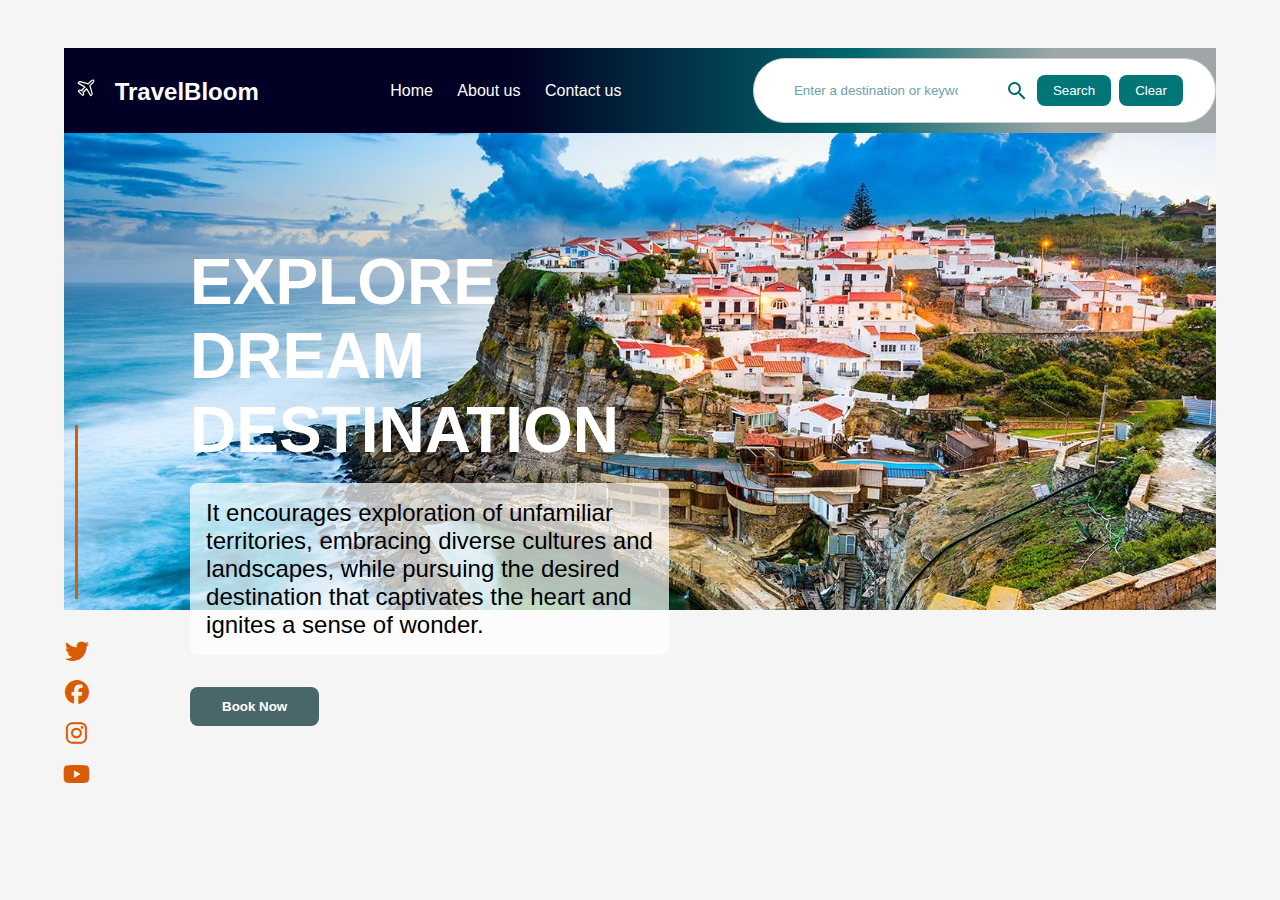
==== index.html @ a5ff1cef "chore: Add aside.html, index.html, and contact.html pages" ====
<!DOCTYPE html>
<html lang="en">

<head>
    <meta charset="UTF-8">
    <meta name="viewport" content="width=device-width, initial-scale=1.0">
    <title>Kevin</title>
    <link rel="stylesheet" href="./travel_recommendation.css">
    <link rel="stylesheet" href="https://cdnjs.cloudflare.com/ajax/libs/font-awesome/6.1.1/css/all.min.css">
</head>

<body>
    <header id="header"></header>
    <main>
        <aside id="aside"></aside>
        <section id="main-section">
            <h1>EXPLORE <br> DREAM <br> DESTINATION</h1>
            <p>
                It encourages exploration of unfamiliar <br>
                territories, embracing diverse cultures and <br>
                landscapes, while pursuing the desired <br>
                destination that captivates the heart and <br>
                ignites a sense of wonder.
            </p>
            <div>
                <button>Book Now</button>
            </div>
        </section>
    </main>


    <script>
        document.addEventListener("DOMContentLoaded", function () {
            const includeHTML = (el, url) => {
                fetch(url)
                    .then(response => response.text())
                    .then(data => {
                        el.innerHTML = data;
                    })
                    .catch(err => console.log(err));
            };

            includeHTML(document.getElementById("header"), "header.html");
            includeHTML(document.getElementById("aside"), "aside.html");

        });
    </script>
</body>

</html>
---- travel_recommendation.css ----
* {
    margin: 0;
    padding: 0;
    box-sizing: border-box;
}

body {
    font-family: 'Roboto', sans-serif;
    background-color: #f5f5f5;
    margin: 3rem 5%;
    font-size: 1rem;
}

/* Navbar */
header {
    background: rgb(2,0,36);
    background: linear-gradient(90deg, rgba(2,0,36,1) 39%, rgba(1,104,109,1) 69%, rgba(15,31,33,0.36738445378151263) 86%);
    color: white;
    padding: 10px 0;
    display: flex;
    justify-content: space-between;
    align-items: center;
}

header span {
    font-size: 1.5rem;
    margin-left: 10px;
    font-weight: bold;
}

nav li {
    display: inline;
    padding: 0 10px;
}

nav a {
    color: white;
    text-decoration: none;
}

.search-container {
    display: flex;
    justify-content: center;
    gap: 1rem;
    border: 1px solid #ccc;
    border-radius: 2rem;
    padding: 1rem 2rem;
    background-color: #ffffff;
    flex: 0 1 auto;
    
}

.search-container input {
    border: none;
    outline: none;
    padding: 0.5rem;
    flex: 0 1 auto;
}

.search-container div {
    flex: 0 1 auto;
    display: flex;
    align-items: center;
    justify-content: space-between;
    gap: 0.5rem;
}

.search-container svg {
    display: block;
}

.search-container button {
    flex: 0 1 auto;
    background-color: #027577;
    color: white;
    border: none;
    padding: 0.5rem 1rem;
    border-radius: 0.5rem;
    cursor: pointer;
}

.search-container input::placeholder {
    color: #69A2A9;
}

/* Main content */
main {
    background-image: url("./lisbon-portugal.jpg");
    height: 53vh;
    background-size: cover;
    background-position: center;
    position: absolute;
    z-index: 0;
    width: 90vw;

    /* background-image: url("./lisbon-portugal.jpg"); */
}

/* Aside */
aside {
    display: inline-flex;
    flex-direction: column;
    gap: 1rem;
    height:43vh;
    width: 2vw;
    align-items: center;
    justify-content: space-around;
    flex: 0 1 auto;
}

.vertical-line {
    display: inline-block;
    width: 3px; 
    height: 45%;
    background-color: #D95B02; 
}

.social-icons {
    display: flex;
    flex-direction: column;
    gap: 1rem;
    align-items: center;
    justify-content: center;
}

.fab {
    font-size: 1.5rem;
    color: #D95B02;
}

/* Section */

#main-section {
    display: inline-block;
    position: relative;
    top: 7rem;
    left: 6rem;
    z-index: 1; 
     height: 53vh;

    /* display: inline-flex;
     height: 50vh; 
    justify-content: center; 
    align-items: center; 
    flex-direction: column; */
}

h1 {
    font-size: 4rem;
    color: white;
    font-weight: bolder;
}

section p {
    background-color: rgba(255, 255, 255, 0.7);
    padding: 1rem;
    border-radius: 0.5rem;
    margin-top: 1rem;
    display: inline-block;
    font-size: 1.5rem;
}

section button {
    background-color: #0F3738BF;
    color: white;
    border: none;
    padding: 0.75rem 2rem;
    border-radius: 0.5rem;
    cursor: pointer;
    margin-top: 2rem;
    font-weight: 800;
    transition: transform 0.2s;
    transform: scale(1);
}

section button:hover {
    background-color: #027577;
    transform: scale(1.1)
}


/* for about.html template */

#about-us {
    
    margin: 1rem 0 2rem 0;
    padding: 2rem 2rem 1rem 5rem;
  
}

#about-us p {
    font-size: 1.5rem;
    line-height: 1.5;
    background-color: rgba(255, 255, 255, 0.7);
    padding: 1rem;
    border-radius: 1rem;
}

#team {
    display: flex;
    justify-content: space-between;
    margin-top: 2rem;
    width: 91%;
    position: relative;
    left: 6rem;
    align-items: center;
}

#team h2 {
    font-size: 2rem;
    font-weight: 800;
}

.card {
    background-color: #f5f5f5;
    padding: 1rem;
    border-radius: 1rem;
    box-shadow: 0 0 10px rgba(0, 0, 0, 0.1);
    width: 24%;
}
.card p {
    margin-top: 0.5rem;
    line-height: 1.2;
}

div > i {
    float: left;
    margin-right: 0.5rem;
}

.btn {
    background-color: #027CD2;
    color: white;
    border: none;
    padding: 0.5rem 1rem;
    border-radius: 0.5rem;
    cursor: pointer;
    margin-top: 1rem;
    font-weight: 800;
    text-align: center;
}

/* for contact.html template */

#contact-us {
    display: flex;
    justify-content: center;
    gap: 5rem;
    align-items: flex-end;
    height: 45vh;
    z-index: 2;
    flex-basis: auto;
}

#contact-us > div {
    flex: 0 1 auto;
    /* background-color: rgba(0, 0, 0, 0.3); */
    background-color: rgb(8, 54, 22, 0.5);
    padding: 1rem;
    border-radius: 1rem;
    align-self: center;
}

#contact-us p {
    margin-top: 2rem;
    font-size: 1.5rem;
    color: white;
    padding: 1rem;
    display: inline-block;
}

#contact-us form {
    flex: 1 ;
    max-width: 40%;
    display: flex;
    flex-direction: column;
    gap: 1rem; 
    height: 35vh;
    /* background-color: rgba(0, 0, 0, 0.3); */
    background-color: rgb(8, 54, 22, 0.5);
    padding: 1rem;
    color: white;
}

input[type="text"], input[type="email"], textarea {
    border: none;
    outline: none;
    width: 100%;
    padding: 1rem 2rem;
    border-radius: 0.5rem;
}

textarea {
    height: 9vh;
}

button[type="submit"] {
    background-color: #027577;
    color: white;
    border: none;
    padding: 0.5rem 1rem;
    border-radius: 0.5rem;
    cursor: pointer;
    font-weight: 800;
    width: 100%;
}
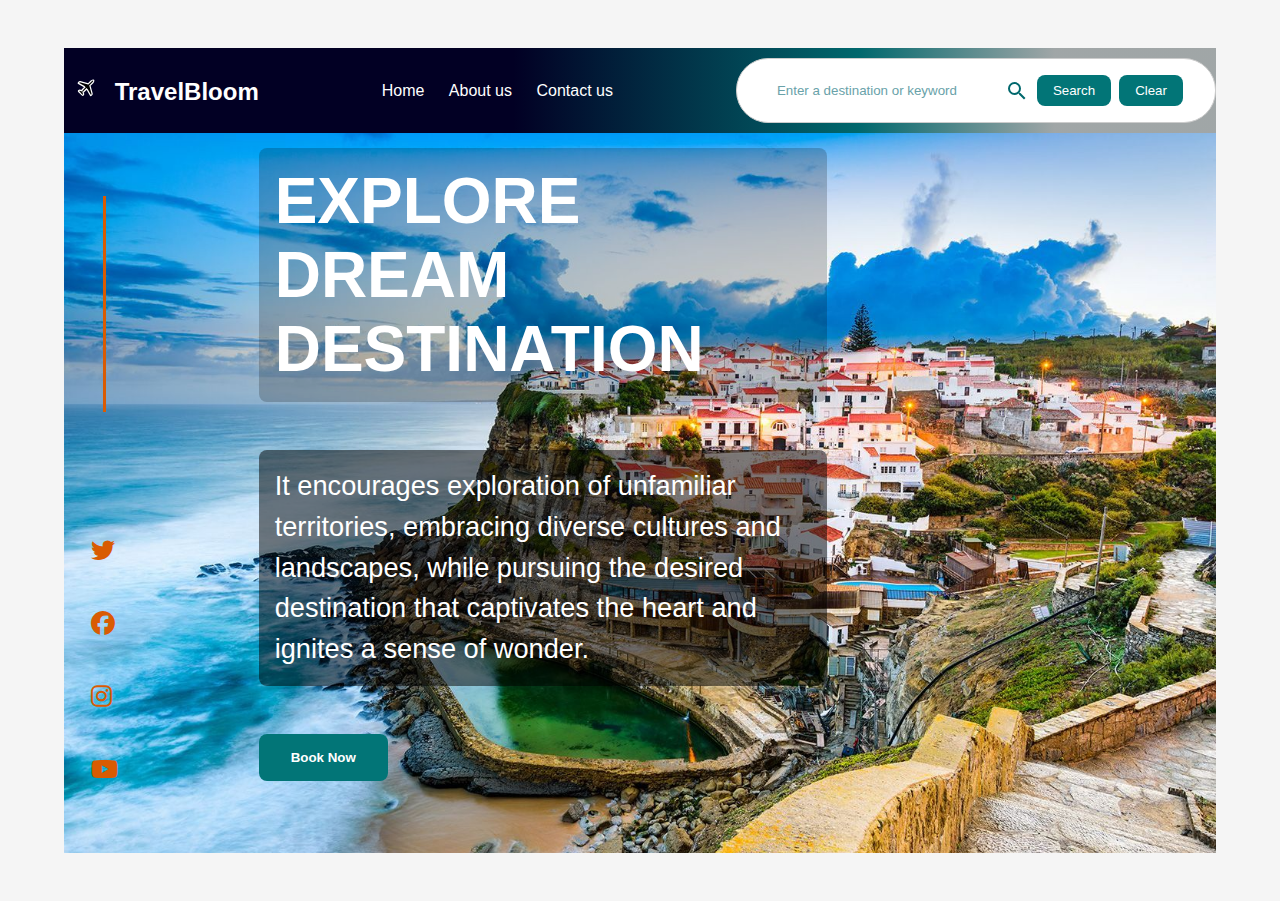
==== commit d69b678d: "chore: Update travel_recommendation.html, travel_recommendation.js, header.html, contact.html, and i" ====
--- a/index.html
+++ b/index.html
@@ -16,10 +16,10 @@
         <section id="main-section">
             <h1>EXPLORE <br> DREAM <br> DESTINATION</h1>
             <p>
-                It encourages exploration of unfamiliar <br>
-                territories, embracing diverse cultures and <br>
-                landscapes, while pursuing the desired <br>
-                destination that captivates the heart and <br>
+                It encourages exploration of unfamiliar 
+                territories, embracing diverse cultures and 
+                landscapes, while pursuing the desired 
+                destination that captivates the heart and 
                 ignites a sense of wonder.
             </p>
             <div>
@@ -27,24 +27,7 @@
             </div>
         </section>
     </main>
-
-
-    <script>
-        document.addEventListener("DOMContentLoaded", function () {
-            const includeHTML = (el, url) => {
-                fetch(url)
-                    .then(response => response.text())
-                    .then(data => {
-                        el.innerHTML = data;
-                    })
-                    .catch(err => console.log(err));
-            };
-
-            includeHTML(document.getElementById("header"), "header.html");
-            includeHTML(document.getElementById("aside"), "aside.html");
-
-        });
-    </script>
+    <script src="./travel_recommendation.js"></script>
 </body>
 
 </html>--- a/travel_recommendation.css
+++ b/travel_recommendation.css
@@ -36,6 +36,12 @@
 nav a {
     color: white;
     text-decoration: none;
+}
+
+nav a:hover {
+    color: #D95B02;
+    text-decoration: underline;
+    font-weight: bold;
 }
 
 .search-container {
@@ -46,19 +52,16 @@
     border-radius: 2rem;
     padding: 1rem 2rem;
     background-color: #ffffff;
-    flex: 0 1 auto;
-    
 }
 
 .search-container input {
     border: none;
     outline: none;
     padding: 0.5rem;
-    flex: 0 1 auto;
+    min-width: 210px;
 }
 
 .search-container div {
-    flex: 0 1 auto;
     display: flex;
     align-items: center;
     justify-content: space-between;
@@ -70,57 +73,57 @@
 }
 
 .search-container button {
-    flex: 0 1 auto;
     background-color: #027577;
     color: white;
     border: none;
     padding: 0.5rem 1rem;
     border-radius: 0.5rem;
     cursor: pointer;
+    transition: transform 0.1s;
 }
 
 .search-container input::placeholder {
     color: #69A2A9;
 }
 
-/* Main content */
+.search-container button:hover {
+    transform: scale(1.1);
+    background-color: #027577E5;
+}
+
+/* Main */
+
+/*aside */
 main {
-    background-image: url("./lisbon-portugal.jpg");
-    height: 53vh;
+   display: grid;
+   grid-template-columns: repeat(12, 1fr);
+   gap: 1rem;
+   height: 80vh;
+   background-image: url("./lisbon-portugal.jpg");
     background-size: cover;
     background-position: center;
-    position: absolute;
     z-index: 0;
-    width: 90vw;
-
-    /* background-image: url("./lisbon-portugal.jpg"); */
-}
-
-/* Aside */
+
+}
+
 aside {
-    display: inline-flex;
-    flex-direction: column;
-    gap: 1rem;
-    height:43vh;
-    width: 2vw;
+    display: flex;
+    flex-direction: column;
     align-items: center;
     justify-content: space-around;
-    flex: 0 1 auto;
 }
 
 .vertical-line {
-    display: inline-block;
-    width: 3px; 
-    height: 45%;
+    width: 2.5px;
+    height: 30%;
     background-color: #D95B02; 
 }
 
 .social-icons {
-    display: flex;
-    flex-direction: column;
-    gap: 1rem;
-    align-items: center;
-    justify-content: center;
+    display: inline-flex;
+    flex-direction: column;
+    gap: 3rem;
+    height: 35%;
 }
 
 .fab {
@@ -128,87 +131,92 @@
     color: #D95B02;
 }
 
-/* Section */
+/*section */
 
 #main-section {
-    display: inline-block;
-    position: relative;
-    top: 7rem;
-    left: 6rem;
-    z-index: 1; 
-     height: 53vh;
-
-    /* display: inline-flex;
-     height: 50vh; 
-    justify-content: center; 
-    align-items: center; 
-    flex-direction: column; */
-}
-
-h1 {
+    grid-column: 3/ span 6;
+    display: flex;
+    flex-direction: column;
+    justify-content: end;
+    height: 90%;
+    gap: 3rem;
+    z-index: 1;
+}
+
+#main-section h1 {
     font-size: 4rem;
-    color: white;
     font-weight: bolder;
-}
-
-section p {
-    background-color: rgba(255, 255, 255, 0.7);
-    padding: 1rem;
-    border-radius: 0.5rem;
-    margin-top: 1rem;
-    display: inline-block;
-    font-size: 1.5rem;
-}
-
-section button {
-    background-color: #0F3738BF;
-    color: white;
-    border: none;
-    padding: 0.75rem 2rem;
+    color: white;
+    background-color: rgba(0, 0, 0, 0.2);
+    border-radius: 0.5rem;
+    padding: 1rem;
+}
+
+
+#main-section p {
+    background-color: rgba(0, 0, 0, 0.5);
+    font-size: 1.7rem;
+    color: white;
+    line-height: 1.5;
+     border-radius: 0.5rem;
+     padding: 1rem;
+     
+}
+
+#main-section button {
+    background-color: #027577;
+    color: white;
+    border: none;
+    padding: 1rem 2rem;
     border-radius: 0.5rem;
     cursor: pointer;
-    margin-top: 2rem;
     font-weight: 800;
     transition: transform 0.2s;
     transform: scale(1);
 }
 
-section button:hover {
+#main-section button:hover {
     background-color: #027577;
-    transform: scale(1.1)
-}
-
-
-/* for about.html template */
+    transform: scale(1.1);
+}
+
+/* About template*/
 
 #about-us {
-    
-    margin: 1rem 0 2rem 0;
-    padding: 2rem 2rem 1rem 5rem;
-  
+    grid-column: 3 / span 9;
+    display: flex;
+    flex-direction: column;
+    justify-content: center;
+    gap: 3rem;
+    color: white
+}
+
+#about-us h1 {
+    font-size: 4rem;
+    font-weight: bolder;
+    padding: 1rem;
 }
 
 #about-us p {
-    font-size: 1.5rem;
-    line-height: 1.5;
+    font-size: 1.2rem;
+    line-height: 1.2;
     background-color: rgba(255, 255, 255, 0.7);
-    padding: 1rem;
+    color: black;
     border-radius: 1rem;
+    padding: 1rem;
 }
 
 #team {
-    display: flex;
-    justify-content: space-between;
-    margin-top: 2rem;
-    width: 91%;
-    position: relative;
-    left: 6rem;
-    align-items: center;
+    grid-column: 2 / span 10;
+    display: flex;
+    justify-content: center;
+    gap: 1rem;
 }
 
 #team h2 {
-    font-size: 2rem;
-    font-weight: 800;
+    font-size: 3rem;
+    font-weight: bolder;
+    color : white;
 }
 
 .card {
@@ -216,14 +224,14 @@
     padding: 1rem;
     border-radius: 1rem;
     box-shadow: 0 0 10px rgba(0, 0, 0, 0.1);
-    width: 24%;
-}
+    height: 50%;
+}
+
 .card p {
-    margin-top: 0.5rem;
     line-height: 1.2;
 }
 
-div > i {
+.fa-solid {
     float: left;
     margin-right: 0.5rem;
 }
@@ -240,46 +248,47 @@
     text-align: center;
 }
 
-/* for contact.html template */
-
-#contact-us {
-    display: flex;
-    justify-content: center;
-    gap: 5rem;
-    align-items: flex-end;
-    height: 45vh;
-    z-index: 2;
-    flex-basis: auto;
+.btn:hover {
+    transform: scale(1.1);
+}
+
+/* for contact us */
+
+ #contact-us {
+    grid-column: span 11;
+    display: flex;
+    justify-content: space-between;
+    align-items: center;
+    color: white;
 }
 
 #contact-us > div {
-    flex: 0 1 auto;
-    /* background-color: rgba(0, 0, 0, 0.3); */
     background-color: rgb(8, 54, 22, 0.5);
     padding: 1rem;
     border-radius: 1rem;
-    align-self: center;
-}
+}
+
+#contact-us h1 {
+    font-size: 4rem;
+    font-weight: bolder;
+} 
 
 #contact-us p {
     margin-top: 2rem;
     font-size: 1.5rem;
-    color: white;
-    padding: 1rem;
-    display: inline-block;
-}
-
-#contact-us form {
-    flex: 1 ;
-    max-width: 40%;
+    padding: 1rem;
+}
+
+#contact-form {
     display: flex;
     flex-direction: column;
     gap: 1rem; 
-    height: 35vh;
-    /* background-color: rgba(0, 0, 0, 0.3); */
+    height: 45%;
     background-color: rgb(8, 54, 22, 0.5);
     padding: 1rem;
     color: white;
+    width: 50%;
+    border-radius: 1rem;
 }
 
 input[type="text"], input[type="email"], textarea {
@@ -305,3 +314,6 @@
     width: 100%;
 }
 
+#contact-form button[type="submit"]:hover {
+    background-color: #027577E5;
+}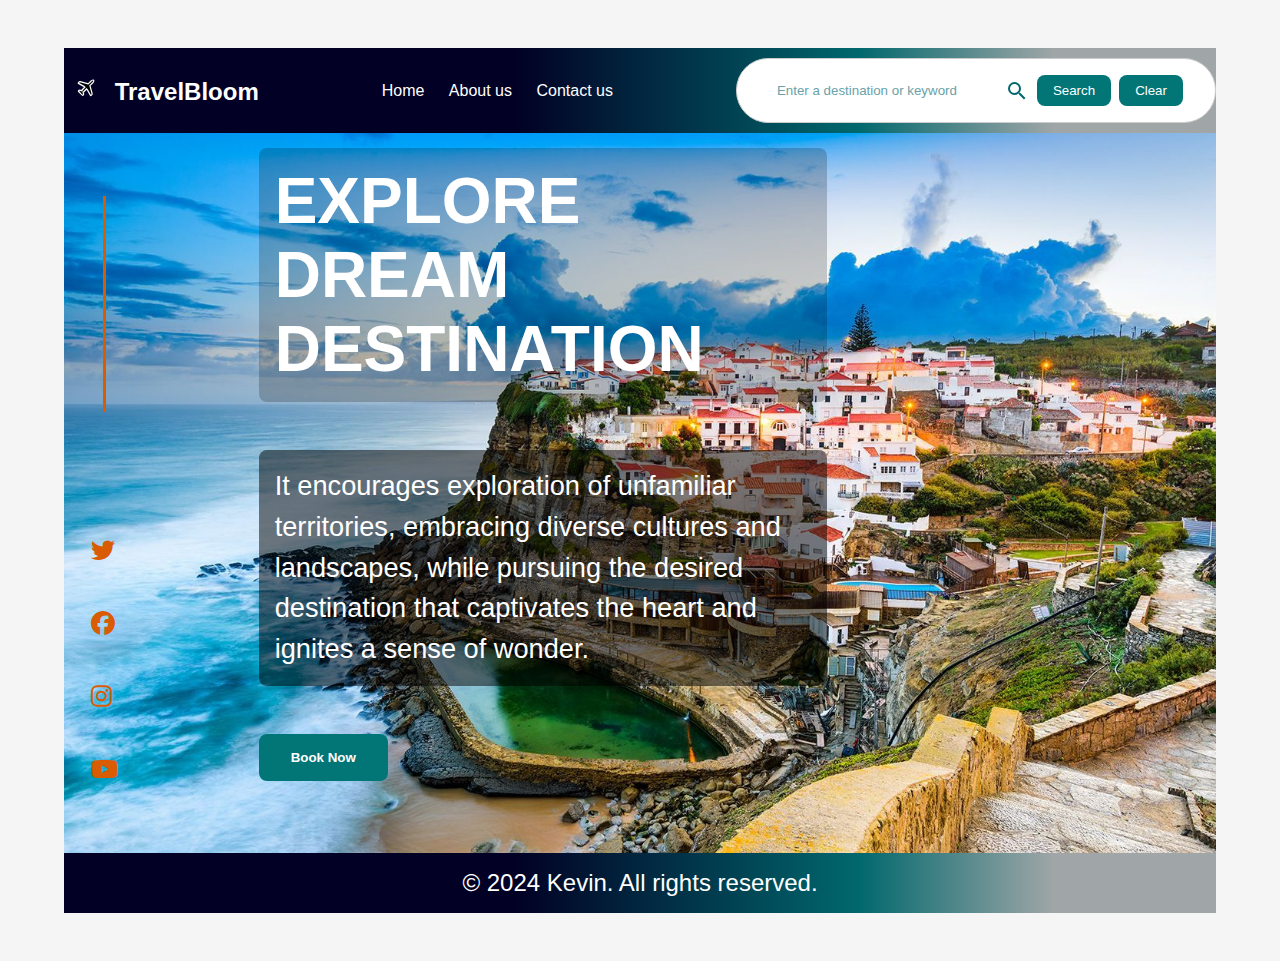
==== commit d3b48c62: "chore: Update footer in HTML files and add missing footer element in about.html and contact.html" ====
--- a/index.html
+++ b/index.html
@@ -1,12 +1,31 @@
 <!DOCTYPE html>
 <html lang="en">
 
+
+<!--TODO ajouter les vrai lien de la page et de la photo de og:image pour le partage vers les reseaux socio-->
 <head>
     <meta charset="UTF-8">
     <meta name="viewport" content="width=device-width, initial-scale=1.0">
+    
     <title>Kevin</title>
+    <meta name="description" content="Travel Recommendation">
+    <meta name="author" content="Kevin">
+
+    <!-- Open Graph Protocol-->
+    <meta property="og:title" content="Travel Recommendation">
+    <meta property="og:type" content="website">
+    <meta property="og:url" content="https://kevin.com/travelRecommendation">
+    <meta property="og:description" content="Travel Recommendation">
+    <meta property="og:image" content="https://kevin.com/travelRecommendation/travel_recommendation.jpg">
+
+
+    <link rel="icon" href="./favicon.ico">
+    <link rel="icon" href="./favicon.svg" type="image/svg+xml">
+    <link rel="apple-touch-icon" href="./apple-touch-icon.png">
+    
     <link rel="stylesheet" href="./travel_recommendation.css">
     <link rel="stylesheet" href="https://cdnjs.cloudflare.com/ajax/libs/font-awesome/6.1.1/css/all.min.css">
+
 </head>
 
 <body>
@@ -27,6 +46,15 @@
             </div>
         </section>
     </main>
+    <footer id="footer"></footer>
+    <noscript>
+        <div class="noscript-modal">
+            <div class="noscript-content">
+                <h2>JavaScript is disabled</h2>
+                <p>This page requires JavaScript to function properly. Please enable JavaScript in your browser and reload the page.</p>
+            </div>
+        </div>
+    </noscript>
     <script src="./travel_recommendation.js"></script>
 </body>
 
--- a/travel_recommendation.css
+++ b/travel_recommendation.css
@@ -99,7 +99,7 @@
    grid-template-columns: repeat(12, 1fr);
    gap: 1rem;
    height: 80vh;
-   background-image: url("./lisbon-portugal.jpg");
+   background-image: url("./images/lisbon-portugal.jpg");
     background-size: cover;
     background-position: center;
     z-index: 0;
@@ -210,7 +210,8 @@
     grid-column: 2 / span 10;
     display: flex;
     justify-content: center;
-    gap: 1rem;
+    gap: 2rem;
+    height: 15vh;
 }
 
 #team h2 {
@@ -224,7 +225,7 @@
     padding: 1rem;
     border-radius: 1rem;
     box-shadow: 0 0 10px rgba(0, 0, 0, 0.1);
-    height: 50%;
+    height: auto;
 }
 
 .card p {
@@ -283,7 +284,7 @@
     display: flex;
     flex-direction: column;
     gap: 1rem; 
-    height: 45%;
+    height: auto;
     background-color: rgb(8, 54, 22, 0.5);
     padding: 1rem;
     color: white;
@@ -316,4 +317,40 @@
 
 #contact-form button[type="submit"]:hover {
     background-color: #027577E5;
+}
+
+/* Footer */
+
+footer {
+    background: rgb(2,0,36);
+    background: linear-gradient(90deg, rgba(2,0,36,1) 39%, rgba(1,104,109,1) 69%, rgba(15,31,33,0.36738445378151263) 86%);
+    color: white;
+    padding: 1rem 0;
+    display: flex;
+    justify-content: center;
+    align-items: center;
+    font-size: 1.5rem;
+}
+
+/** noscript styles */
+.noscript-modal {
+    display: block;
+    position: fixed;
+    z-index: 99999;
+    left: 0;
+    top: 0;
+    width: 100%;
+    height: 100%;
+    overflow: auto;
+    background-color: rgb(0, 0, 0);
+    background-color: rgba(0, 0, 0, 0.4);
+    padding-top: 60px;
+}
+
+.noscript-content {
+    background-color: #fefefe;
+    margin: 5% auto;
+    padding: 20px;
+    border: 1px solid #888;
+    width: 80%;
 }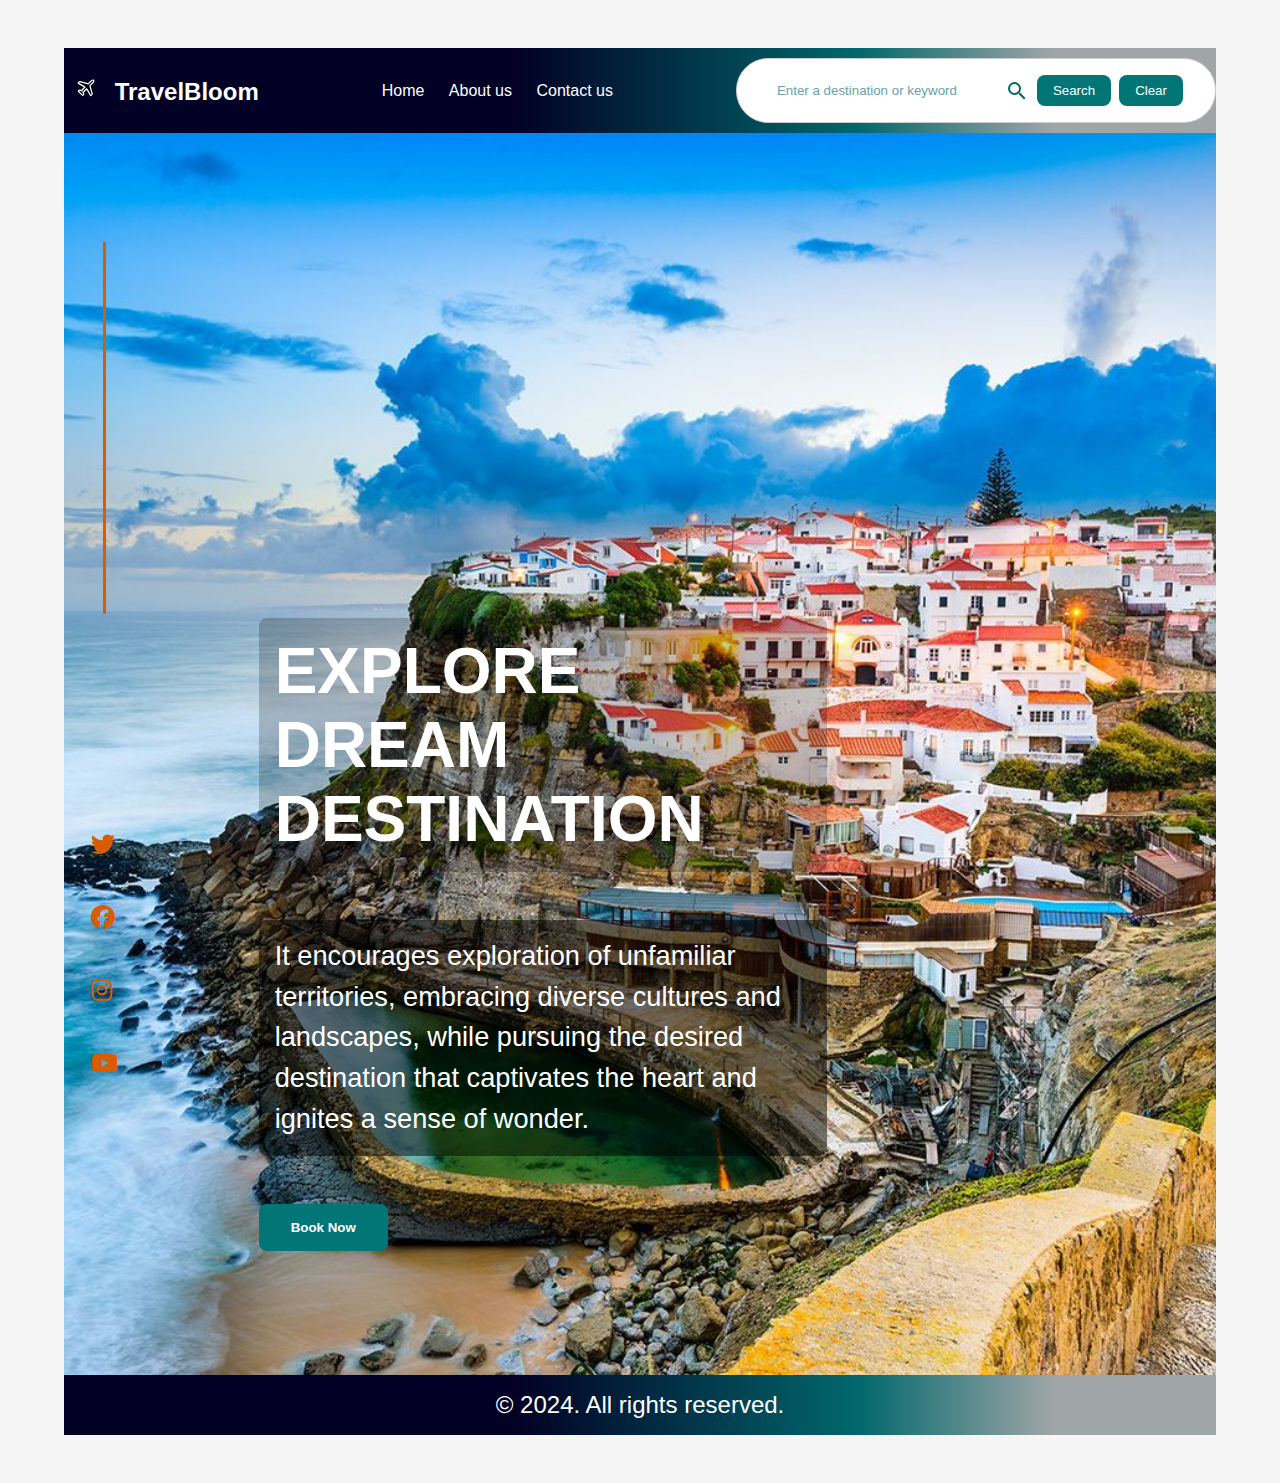
==== commit 09b02d02: "chore: Update footer and header in HTML files, add missing footer element in about.html and contact." ====
--- a/index.html
+++ b/index.html
@@ -45,6 +45,9 @@
                 <button>Book Now</button>
             </div>
         </section>
+        
+        <div id="search-results"></div>
+    
     </main>
     <footer id="footer"></footer>
     <noscript>
@@ -55,6 +58,7 @@
             </div>
         </div>
     </noscript>
+    <script src="./fuse.min.js"></script>
     <script src="./travel_recommendation.js"></script>
 </body>
 
--- a/travel_recommendation.css
+++ b/travel_recommendation.css
@@ -91,6 +91,74 @@
     background-color: #027577E5;
 }
 
+#search-results {
+    grid-column: span 4;
+    display: flex;
+    flex-direction: column;
+    gap: 1rem;
+    width: 100%;
+    z-index: 1;
+    margin-top: 1rem;
+    overflow: auto;
+}
+
+.search-result {
+    background-color: white;
+    display: flex;
+    flex-direction: column;
+    gap: 1rem;
+    padding: 1rem;
+    border: 1px solid #ccc; 
+    border-radius: 0.5rem;
+    height: auto;
+    margin-right: 10px;
+}
+
+.search-result span{
+    display: inline-block;
+    background-color: #027577;
+    color: white;
+    padding: 0.5rem;
+    border-radius: 0.5rem;
+    font-weight: bold;
+    font-size: 1rem;
+    text-align: center;
+}
+
+.search-result img {
+    width: 100%;
+    height: 20vh;
+    object-fit: cover;
+    border-radius: 0.5rem;
+}
+
+.search-result h2 {
+    font-size: 2rem;
+    font-weight: bolder;
+    color: black;
+}
+
+.search-result p {
+    font-size: 1.2rem;
+    line-height: 1.2;
+    color: grey
+}
+
+.search-result a {
+    background-color: #027577;
+    color: white;
+    text-decoration: none;
+    font-weight: bold;
+    display: inline-block;
+    border: 1px solid #027577;
+    padding: 0.2rem 0.2rem;
+    border-radius: 0.5rem;
+    transition: transform 0.1s;
+    width: 15%;
+    text-align: center;
+
+}
+
 /* Main */
 
 /*aside */
@@ -98,7 +166,7 @@
    display: grid;
    grid-template-columns: repeat(12, 1fr);
    gap: 1rem;
-   height: 80vh;
+   height: 1242px;
    background-image: url("./images/lisbon-portugal.jpg");
     background-size: cover;
     background-position: center;
@@ -211,7 +279,7 @@
     display: flex;
     justify-content: center;
     gap: 2rem;
-    height: 15vh;
+    height: auto;
 }
 
 #team h2 {
@@ -225,7 +293,10 @@
     padding: 1rem;
     border-radius: 1rem;
     box-shadow: 0 0 10px rgba(0, 0, 0, 0.1);
-    height: auto;
+    display: flex;
+    flex-direction: column;
+    justify-content: space-between;
+    height: 40%; 
 }
 
 .card p {
@@ -250,7 +321,7 @@
 }
 
 .btn:hover {
-    transform: scale(1.1);
+    transform: scale(1.05);
 }
 
 /* for contact us */
@@ -288,8 +359,9 @@
     background-color: rgb(8, 54, 22, 0.5);
     padding: 1rem;
     color: white;
-    width: 50%;
+    /* width: 50%; */
     border-radius: 1rem;
+    width: 60%;
 }
 
 input[type="text"], input[type="email"], textarea {
@@ -308,7 +380,7 @@
     background-color: #027577;
     color: white;
     border: none;
-    padding: 0.5rem 1rem;
+    padding: 1rem 2rem;
     border-radius: 0.5rem;
     cursor: pointer;
     font-weight: 800;
@@ -353,4 +425,5 @@
     padding: 20px;
     border: 1px solid #888;
     width: 80%;
-}+}
+
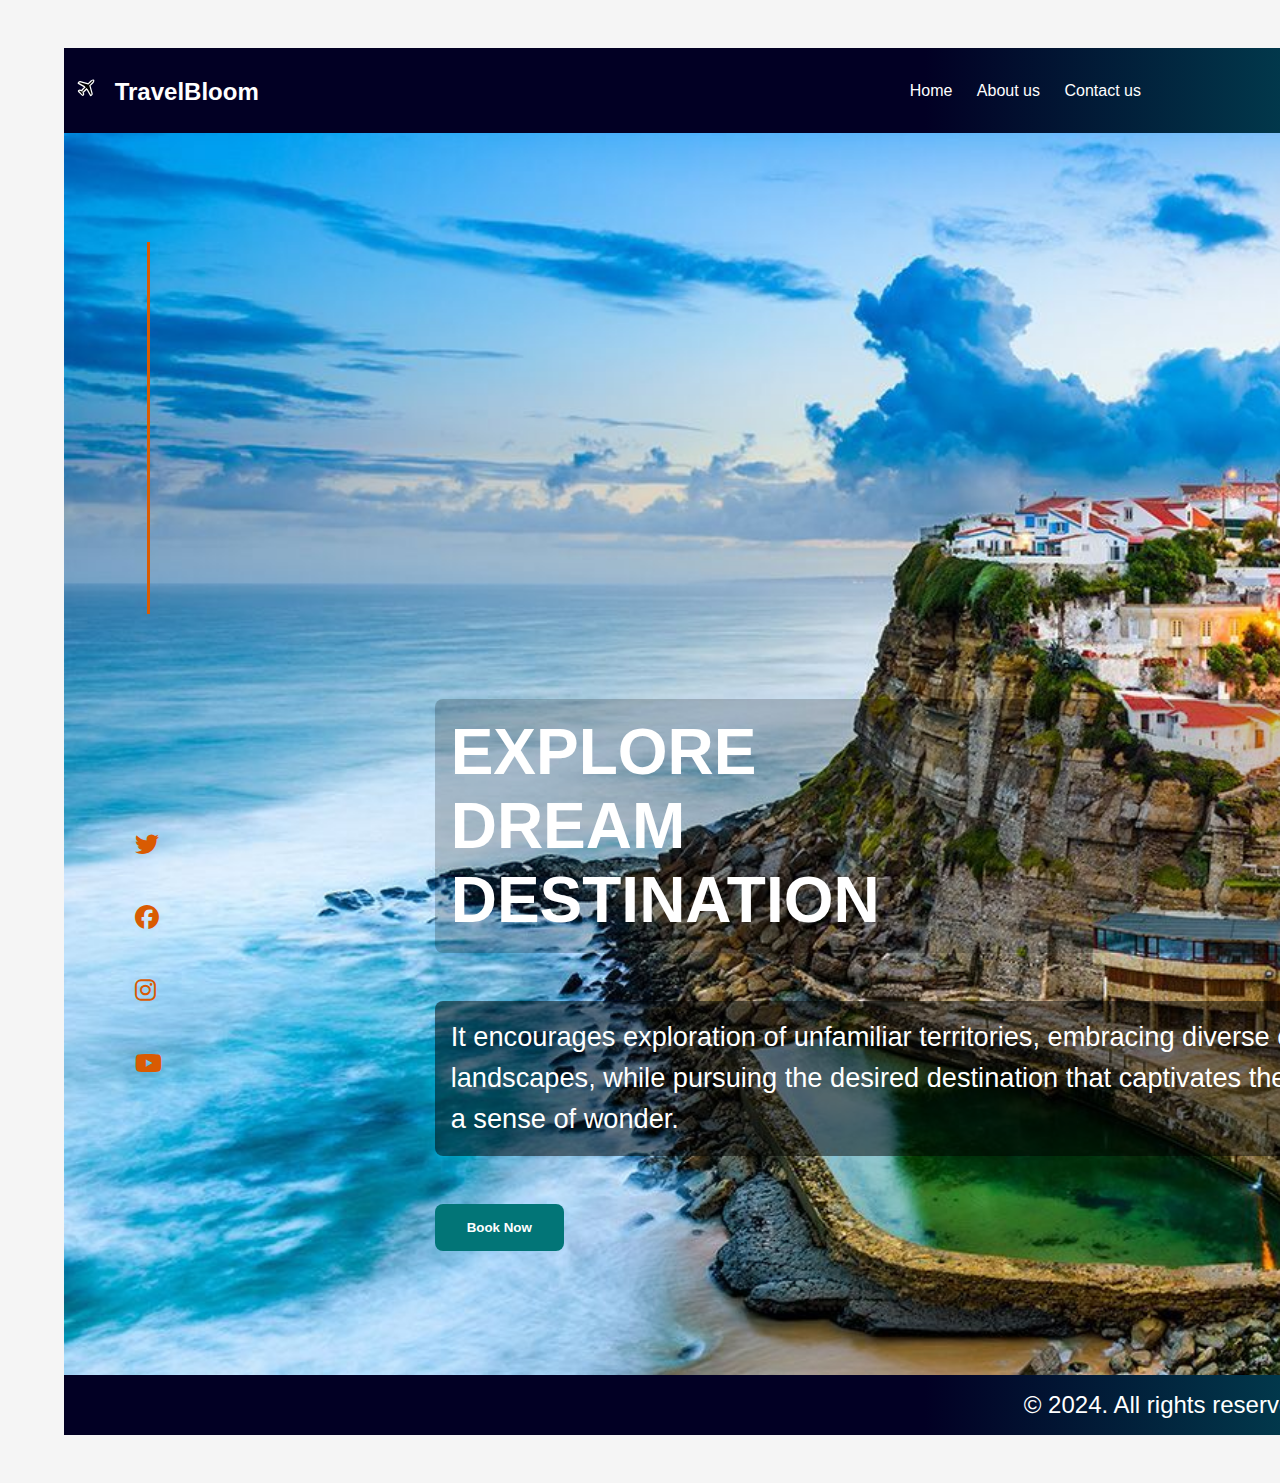
==== commit d5be121a: "chore: Update og:image URL for social media sharing" ====
--- a/index.html
+++ b/index.html
@@ -1,8 +1,6 @@
 <!DOCTYPE html>
 <html lang="en">
 
-
-<!--TODO ajouter les vrai lien de la page et de la photo de og:image pour le partage vers les reseaux socio-->
 <head>
     <meta charset="UTF-8">
     <meta name="viewport" content="width=device-width, initial-scale=1.0">
@@ -16,7 +14,7 @@
     <meta property="og:type" content="website">
     <meta property="og:url" content="https://kevin.com/travelRecommendation">
     <meta property="og:description" content="Travel Recommendation">
-    <meta property="og:image" content="https://kevin.com/travelRecommendation/travel_recommendation.jpg">
+    <meta property="og:image" content="http://travel.kevinngongang.dev/travel_recommendation.jpeg">
 
 
     <link rel="icon" href="./favicon.ico">
--- a/travel_recommendation.css
+++ b/travel_recommendation.css
@@ -9,6 +9,7 @@
     background-color: #f5f5f5;
     margin: 3rem 5%;
     font-size: 1rem;
+    width: 2208px
 }
 
 /* Navbar */
@@ -171,6 +172,7 @@
     background-size: cover;
     background-position: center;
     z-index: 0;
+    width: 100%;
 
 }
 
@@ -359,9 +361,9 @@
     background-color: rgb(8, 54, 22, 0.5);
     padding: 1rem;
     color: white;
-    /* width: 50%; */
     border-radius: 1rem;
     width: 60%;
+    margin-right: 1rem;
 }
 
 input[type="text"], input[type="email"], textarea {
